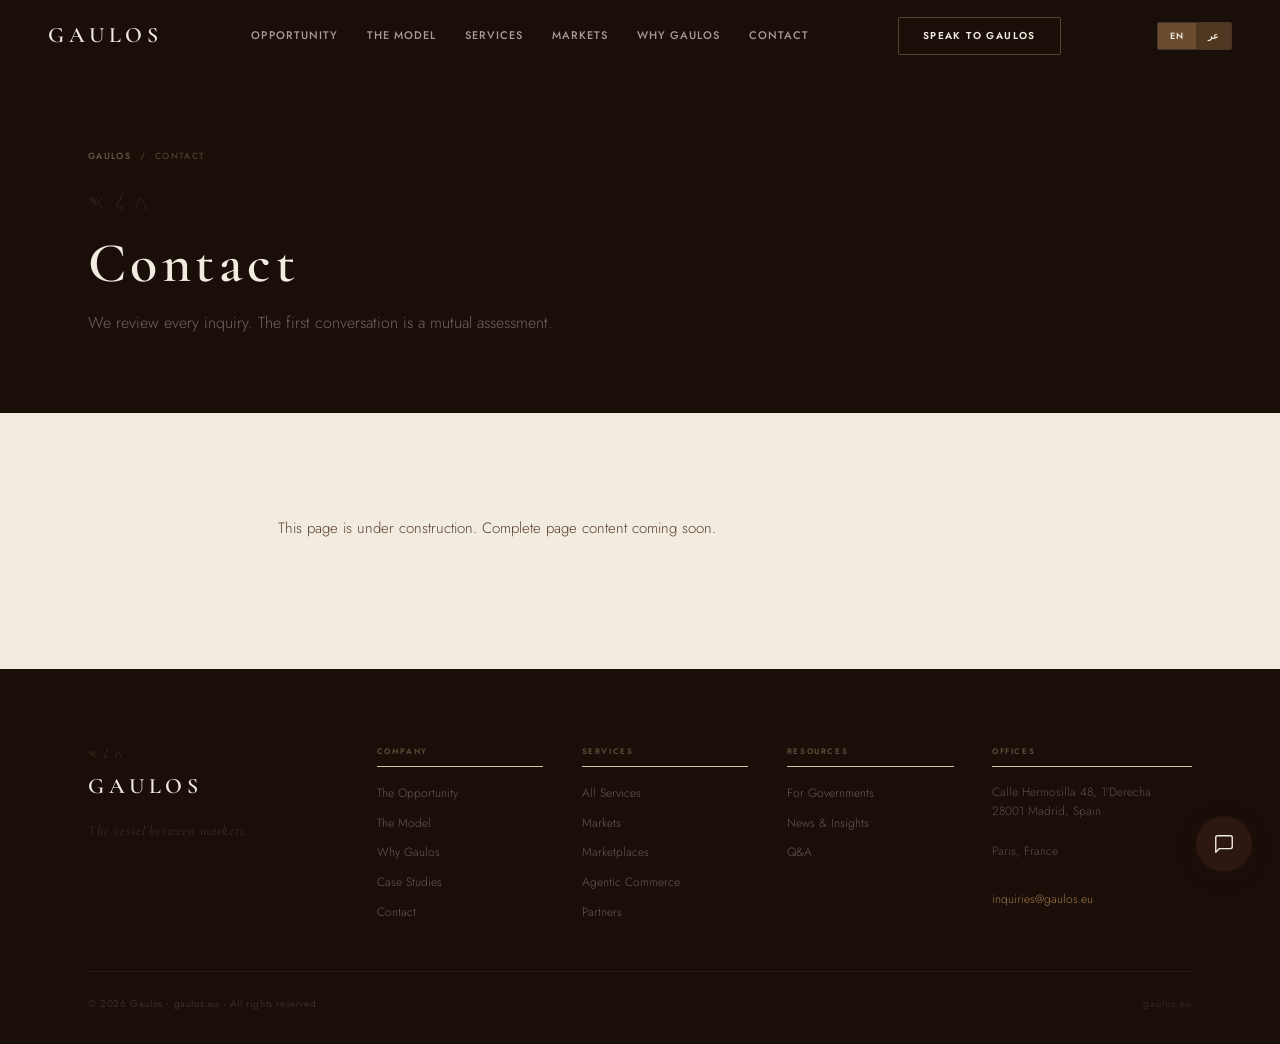
==== contact/index.html @ 3a0ca38a "Add files via upload" ====
<!DOCTYPE html>
<html lang="en">
<head>
<meta charset="UTF-8">
<meta name="viewport" content="width=device-width, initial-scale=1.0">
<title>Contact</title>
<meta name="description" content="Get in touch with Gaulos.">
<link rel="preconnect" href="https://fonts.googleapis.com">
<link rel="preconnect" href="https://fonts.gstatic.com" crossorigin>
<link href="https://fonts.googleapis.com/css2?family=Cormorant+Garamond:ital,wght@0,400;0,500;0,600;0,700;1,400&family=Jost:wght@300;400;500;600&display=swap" rel="stylesheet">
<link rel="stylesheet" href="/css/styles.css">
</head>
<body>
<header class="header header--dark">
  <div class="header__inner">
    <span class="header__logo" onclick="window.location.href='/'">Gaulos</span>
    <nav class="header__nav">
      <a href="/opportunity/">Opportunity</a>
      <a href="/model/">The Model</a>
      <a href="/services/">Services</a>
      <a href="/markets/">Markets</a>
      <a href="/why-gaulos/">Why Gaulos</a>
      <a href="/contact/">Contact</a>
    </nav>
    <span class="header__cta" onclick="window.location.href='/contact/'">Speak to Gaulos</span>
    <div class="lang-toggle">
      <span class="lang-toggle__btn active" id="langEN">EN</span>
      <span class="lang-toggle__btn" id="langAR" onclick="document.getElementById('arNotice').style.display='flex'">عر</span>
    </div>
    <button class="header__burger" id="burger" aria-label="Menu"><span></span><span></span><span></span></button>
  </div>
</header>
<section class="page-hero">
  <div class="container">
    <div class="page-hero__breadcrumb"><span style="color:rgba(196,168,130,.5);cursor:pointer" onclick="window.location.href='/'">Gaulos</span> &nbsp;/&nbsp; Contact</div>
    <div class="page-hero__phoen">𐤂𐤋𐤎</div>
    <h1 class="page-hero__title">Contact</h1>
    <p class="page-hero__sub">We review every inquiry. The first conversation is a mutual assessment.</p>
  </div>
</section>
<section class="section" style="background:#F2EBE0">
  <div class="container container--narrow">
    <p style="font-size:clamp(13px,1.4vw,15px);font-weight:300;color:#5A4030;line-height:1.8;margin-bottom:24px">
      This page is under construction. Complete page content coming soon.
    </p>
  </div>
</section>


<footer class="footer">
  <div class="container">
    <div class="footer__grid">
      <div class="footer__brand">
        <div class="footer__phoen">𐤂𐤋𐤎</div>
        <span class="footer__wm" onclick="window.location.href='/'">Gaulos</span>
        <div class="footer__brandline">The vessel between markets.</div>
      </div>
      <div class="footer__col">
        <div class="footer__col-title">Company</div>
        <a href="/opportunity/">The Opportunity</a>
        <a href="/model/">The Model</a>
        <a href="/why-gaulos/">Why Gaulos</a>
        <a href="/work/">Case Studies</a>
        <a href="/contact/">Contact</a>
      </div>
      <div class="footer__col">
        <div class="footer__col-title">Services</div>
        <a href="/services/">All Services</a>
        <a href="/markets/">Markets</a>
        <a href="/marketplaces/">Marketplaces</a>
        <a href="/agentic/">Agentic Commerce</a>
        <a href="/partners/">Partners</a>
      </div>
      <div class="footer__col">
        <div class="footer__col-title">Resources</div>
        <a href="/governments/">For Governments</a>
        <a href="/insights/">News & Insights</a>
        <a href="/faq/">Q&A</a>
      </div>
      <div class="footer__col">
        <div class="footer__col-title">Offices</div>
        <div class="footer__address">Calle Hermosilla 48, 1ºDerecha<br>28001 Madrid, Spain</div>
        <div class="footer__address" style="margin-top:0.75rem">Paris, France</div>
        <div style="margin-top:1rem"><a href="mailto:inquiries@gaulos.eu" style="color:#A0784A">inquiries@gaulos.eu</a></div>
      </div>
    </div>
    <div class="footer__bottom">
      <div class="footer__copy">&copy; 2026 Gaulos &middot; gaulos.eu &middot; All rights reserved</div>
      <div class="footer__tagline">gaulos.eu</div>
    </div>
  </div>
</footer>

<!-- CHAT BUTTON -->
<a href="/contact/" class="chat-btn" aria-label="Contact">
  <svg width="22" height="22" viewBox="0 0 24 24" fill="none" stroke="#F2EBE0" stroke-width="1.5" stroke-linecap="round" stroke-linejoin="round"><path d="M21 15a2 2 0 0 1-2 2H7l-4 4V5a2 2 0 0 1 2-2h14a2 2 0 0 1 2 2z"/></svg>
</a>

<!-- ARABIC NOTICE -->
<div id="arNotice" style="position:fixed;inset:0;z-index:10000;background:rgba(26,14,8,.92);backdrop-filter:blur(20px);display:none;align-items:center;justify-content:center;text-align:center;padding:2rem">
  <div style="max-width:480px">
    <div style="font-size:24px;letter-spacing:10px;color:rgba(196,168,130,.3);margin-bottom:20px">𐤂𐤋𐤎</div>
    <div style="font-family:'Cormorant Garamond',serif;font-size:clamp(24px,4vw,36px);font-weight:400;color:#F2EBE0;letter-spacing:.06em;margin-bottom:14px">النسخة العربية قريباً</div>
    <p style="font-size:14px;font-weight:300;color:rgba(242,235,224,.5);line-height:1.7;margin-bottom:24px">The Arabic version is currently in development. For inquiries in Arabic, contact us at inquiries@gaulos.eu.</p>
    <button onclick="document.getElementById('arNotice').style.display='none'" style="font-size:10px;font-weight:600;letter-spacing:.15em;text-transform:uppercase;color:#A0784A;border:1px solid rgba(160,120,74,.35);padding:12px 28px;border-radius:2px;cursor:pointer;background:transparent;font-family:Jost,sans-serif">Return to English</button>
  </div>
</div>

<script src="/js/main.js"></script>
</body>
</html>
---- css/styles.css ----
/* ── ROOT ── */
:root {
  --ink: #2C1810;
  --bronze: #A0784A;
  --sand: #C4A882;
  --linen: #D4C4A8;
  --parchment: #F2EBE0;
  --deep: #1A0E08;
  --off: #FAF7F2;
  --font-display: 'Cormorant Garamond', serif;
  --font-body: 'Jost', sans-serif;
}

* { box-sizing: border-box; margin: 0; padding: 0; }
html { scroll-behavior: smooth; }
body { font-family: var(--font-body); background: var(--parchment); color: var(--ink); line-height: 1.6; overflow-x: hidden; }

/* ── HEADER ── */
.header {
  position: fixed;
  top: 0;
  left: 0;
  right: 0;
  z-index: 1000;
  height: 72px;
  display: flex;
  align-items: center;
  background: transparent;
  backdrop-filter: none;
  border-bottom: none;
  transition: all 0.5s cubic-bezier(0.33, 1, 0.68, 1);
}

.header--dark { background: transparent; }
.header--dark.header--scrolled {
  background: rgba(242, 235, 224, 0.95);
  backdrop-filter: blur(20px);
  box-shadow: 0 1px 0 var(--linen);
}

.header__inner {
  display: flex;
  align-items: center;
  justify-content: space-between;
  width: 100%;
  max-width: 1400px;
  margin: 0 auto;
  padding: 0 clamp(1.5rem, 4vw, 3rem);
}

.header__logo {
  font-family: var(--font-display);
  font-size: 22px;
  font-weight: 600;
  letter-spacing: 0.22em;
  text-transform: uppercase;
  color: var(--parchment);
  cursor: pointer;
  transition: color 0.5s;
}

.header--dark.header--scrolled .header__logo { color: var(--ink); }

.header__nav {
  display: flex;
  align-items: center;
  gap: clamp(1rem, 2.2vw, 1.8rem);
}

.header__nav a {
  font-size: 11px;
  font-weight: 500;
  letter-spacing: 0.1em;
  text-transform: uppercase;
  color: var(--parchment);
  cursor: pointer;
  opacity: 0.65;
  transition: all 0.3s;
  text-decoration: none;
}

.header--dark.header--scrolled .header__nav a { color: var(--ink); }
.header__nav a:hover { opacity: 1; }

.header__cta {
  display: inline-block;
  font-size: 10px;
  font-weight: 600;
  letter-spacing: 0.14em;
  text-transform: uppercase;
  color: var(--parchment);
  padding: 10px 24px;
  border: 1px solid rgba(196, 168, 130, 0.35);
  border-radius: 2px;
  cursor: pointer;
  transition: all 0.3s;
}

.header--dark.header--scrolled .header__cta {
  color: var(--ink);
  border-color: var(--bronze);
}

.lang-toggle {
  display: flex;
  border: 1px solid rgba(196, 168, 130, 0.25);
  border-radius: 2px;
  overflow: hidden;
  margin-left: 8px;
}

.lang-toggle__btn {
  font-family: var(--font-body);
  font-size: 9px;
  font-weight: 600;
  letter-spacing: 0.08em;
  padding: 6px 12px;
  background: rgba(160, 120, 74, 0.4);
  color: var(--parchment);
  border: none;
  cursor: pointer;
  transition: all 0.3s;
}

.lang-toggle__btn.active { background: rgba(160, 120, 74, 0.6); }

.header--dark.header--scrolled .lang-toggle {
  border-color: var(--linen);
}

.header--dark.header--scrolled .lang-toggle__btn {
  background: transparent;
  color: var(--ink);
}

.header__burger {
  display: none;
  flex-direction: column;
  gap: 5px;
  width: 24px;
  padding: 4px 0;
  background: none;
  border: none;
  cursor: pointer;
}

.header__burger span {
  height: 1px;
  background: var(--parchment);
  display: block;
  transition: background 0.3s;
}

.header--dark.header--scrolled .header__burger span { background: var(--ink); }

@media (max-width: 960px) {
  .header__nav { display: none; }
  .header__cta { display: none; }
  .header__burger { display: flex; }
}

/* ── FOOTER ── */
.footer {
  background: var(--deep);
  padding: clamp(3rem, 6vw, 5rem) 0 2rem;
}

.footer__grid {
  display: grid;
  grid-template-columns: 1.5fr 1fr 1fr 1fr 1.2fr;
  gap: clamp(1.5rem, 3vw, 3rem);
  padding-bottom: clamp(2rem, 4vw, 3rem);
  border-bottom: 1px solid rgba(160, 120, 74, 0.1);
}

.footer__brand {
  display: flex;
  flex-direction: column;
}

.footer__wm {
  font-family: var(--font-display);
  font-size: 22px;
  font-weight: 600;
  letter-spacing: 0.22em;
  text-transform: uppercase;
  color: var(--parchment);
  cursor: pointer;
}

.footer__phoen {
  font-size: 12px;
  letter-spacing: 5px;
  color: rgba(196, 168, 130, 0.2);
  margin-bottom: 4px;
}

.footer__brandline {
  font-family: var(--font-display);
  font-size: 14px;
  font-weight: 400;
  color: rgba(242, 235, 224, 0.15);
  letter-spacing: 0.06em;
  font-style: italic;
  margin-top: 1rem;
}

.footer__col {
  display: flex;
  flex-direction: column;
  gap: 0.5rem;
}

.footer__col-title {
  font-family: var(--font-body);
  font-size: 8px;
  font-weight: 600;
  letter-spacing: 0.2em;
  text-transform: uppercase;
  color: rgba(196, 168, 130, 0.4);
  margin-bottom: 0.5rem;
  padding-bottom: 0.5rem;
  border-bottom: 1px solid var(--linen);
}

.footer__col a {
  font-size: 12px;
  font-weight: 300;
  color: rgba(242, 235, 224, 0.35);
  cursor: pointer;
  line-height: 1.8;
  text-decoration: none;
  transition: color 0.3s;
}

.footer__col a:hover { color: var(--bronze); }

.footer__address {
  font-size: 12px;
  font-weight: 300;
  color: rgba(242, 235, 224, 0.3);
  line-height: 1.6;
}

.footer__bottom {
  display: flex;
  justify-content: space-between;
  align-items: center;
  padding-top: 1.5rem;
  flex-wrap: wrap;
  gap: 1rem;
}

.footer__copy {
  font-size: 10px;
  font-weight: 400;
  color: rgba(242, 235, 224, 0.15);
  letter-spacing: 0.06em;
}

.footer__tagline {
  font-size: 10px;
  font-weight: 400;
  color: rgba(242, 235, 224, 0.12);
  letter-spacing: 0.1em;
}

@media (max-width: 768px) {
  .footer__grid { grid-template-columns: 1fr 1fr; row-gap: 2rem; }
  .footer__brand { grid-column: 1 / -1; }
}

@media (max-width: 480px) {
  .footer__grid { grid-template-columns: 1fr; }
}

/* ── MAIN ── */
main { min-height: 100vh; }

/* ── SECTIONS ── */
.section {
  padding: clamp(4rem, 8vw, 8rem) 0;
}

.container {
  max-width: 1200px;
  margin: 0 auto;
  padding: 0 clamp(1.5rem, 4vw, 3rem);
}

.container--narrow {
  max-width: 820px;
}

/* ── PAGE HERO ── */
.page-hero {
  background: var(--deep);
  padding: calc(72px + clamp(3rem, 6vw, 5rem)) 0 clamp(3rem, 6vw, 5rem);
}

.page-hero__breadcrumb {
  font-size: 9px;
  font-weight: 500;
  letter-spacing: 0.15em;
  text-transform: uppercase;
  color: rgba(196, 168, 130, 0.3);
  margin-bottom: 24px;
}

.page-hero__phoen {
  font-size: clamp(14px, 2vw, 20px);
  letter-spacing: 10px;
  color: rgba(196, 168, 130, 0.12);
  margin-bottom: 14px;
}

.page-hero__title {
  font-family: var(--font-display);
  font-size: clamp(32px, 6vw, 56px);
  font-weight: 600;
  letter-spacing: 0.08em;
  color: var(--parchment);
  line-height: 1.1;
  margin-bottom: 14px;
}

.page-hero__sub {
  font-size: clamp(13px, 1.5vw, 16px);
  font-weight: 300;
  color: rgba(242, 235, 224, 0.4);
  max-width: 600px;
  line-height: 1.7;
}

/* ── CHAT BUTTON ── */
.chat-btn {
  position: fixed;
  bottom: 28px;
  right: 28px;
  z-index: 900;
  width: 56px;
  height: 56px;
  background: var(--ink);
  border: none;
  border-radius: 50%;
  display: flex;
  align-items: center;
  justify-content: center;
  cursor: pointer;
  box-shadow: 0 4px 20px rgba(44, 24, 16, 0.25);
  transition: all 0.3s;
}

.chat-btn:hover {
  transform: scale(1.1);
  box-shadow: 0 6px 24px rgba(44, 24, 16, 0.35);
}

/* ── UTILITY ── */
.rv { opacity: 1; }
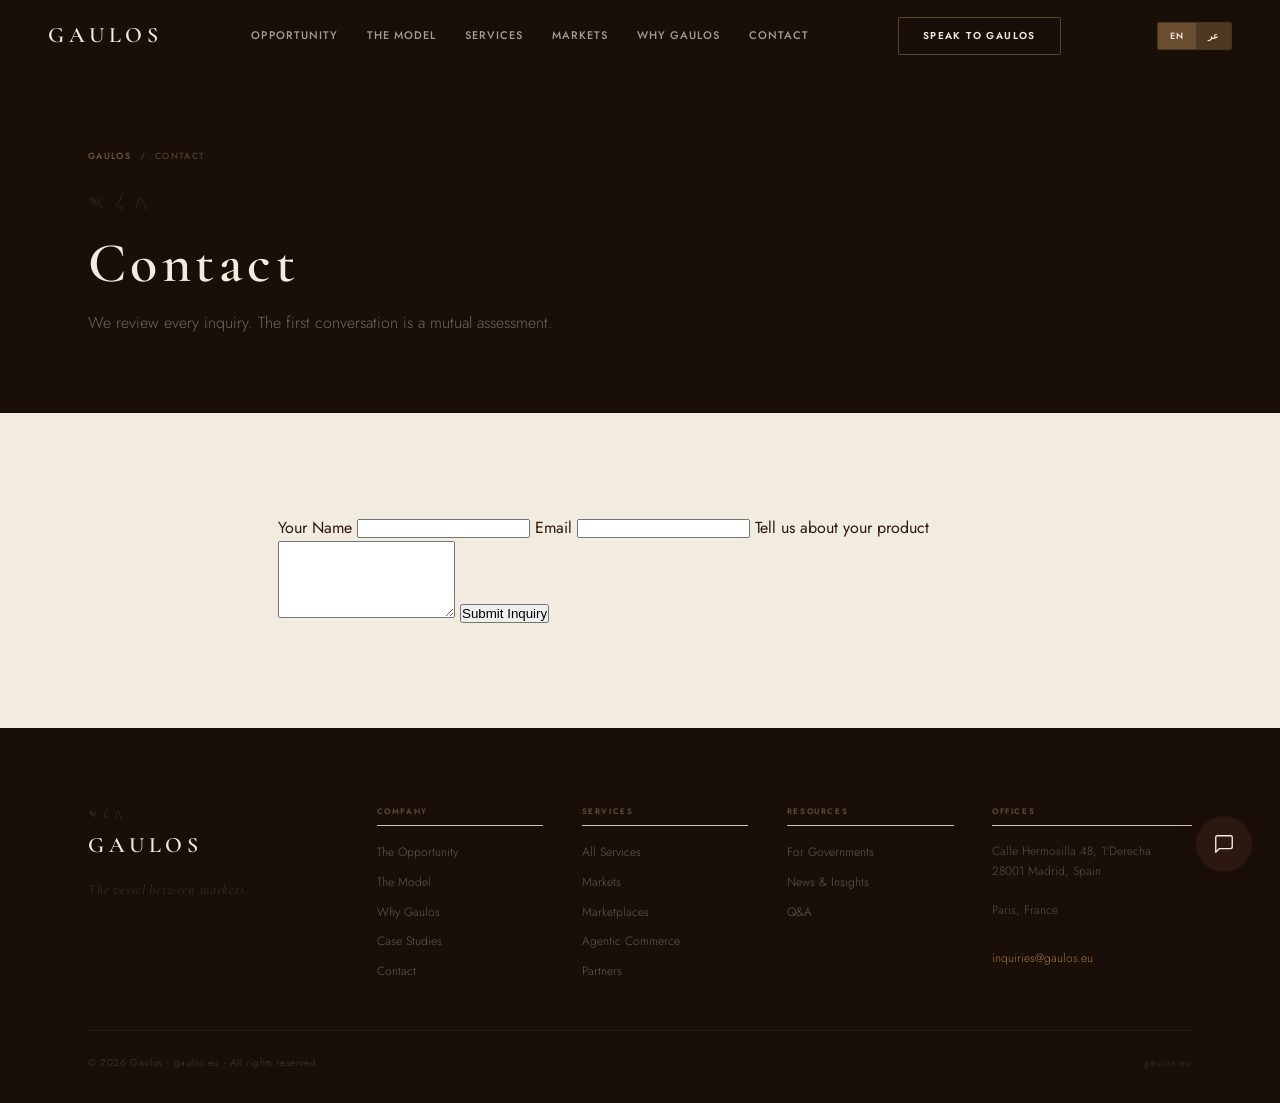
==== commit 3647a3ef: "Add contact form to index.html Replaced construction message with a contact form for inquiries." ====
--- a/contact/index.html
+++ b/contact/index.html
@@ -40,9 +40,24 @@
 </section>
 <section class="section" style="background:#F2EBE0">
   <div class="container container--narrow">
-    <p style="font-size:clamp(13px,1.4vw,15px);font-weight:300;color:#5A4030;line-height:1.8;margin-bottom:24px">
-      This page is under construction. Complete page content coming soon.
-    </p>
+
+    <form action="https://formspree.io/f/xxxxxxx" method="POST">
+
+      <label>Your Name</label>
+      <input type="text" name="name" required>
+
+      <label>Email</label>
+      <input type="email" name="email" required>
+
+      <label>Tell us about your product</label>
+      <textarea name="message" rows="5" required></textarea>
+
+      <button type="submit" style="margin-top:20px">
+        Submit Inquiry
+      </button>
+
+    </form>
+
   </div>
 </section>
 
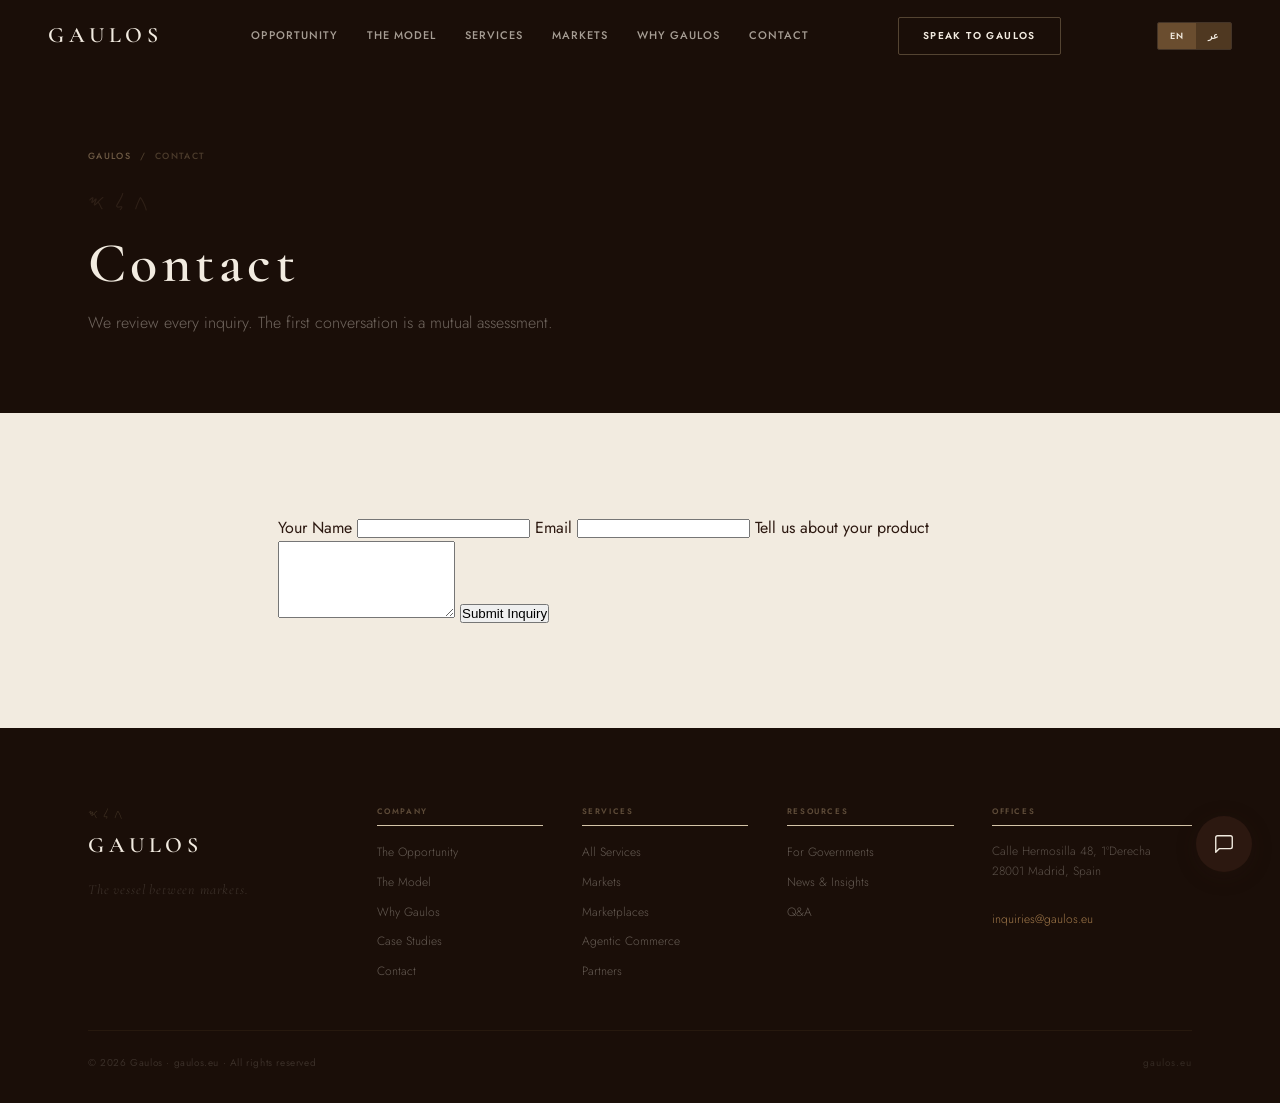
==== commit 47409131: "Remove Paris address from footer section" ====
--- a/contact/index.html
+++ b/contact/index.html
@@ -95,7 +95,6 @@
       <div class="footer__col">
         <div class="footer__col-title">Offices</div>
         <div class="footer__address">Calle Hermosilla 48, 1ºDerecha<br>28001 Madrid, Spain</div>
-        <div class="footer__address" style="margin-top:0.75rem">Paris, France</div>
         <div style="margin-top:1rem"><a href="mailto:inquiries@gaulos.eu" style="color:#A0784A">inquiries@gaulos.eu</a></div>
       </div>
     </div>
